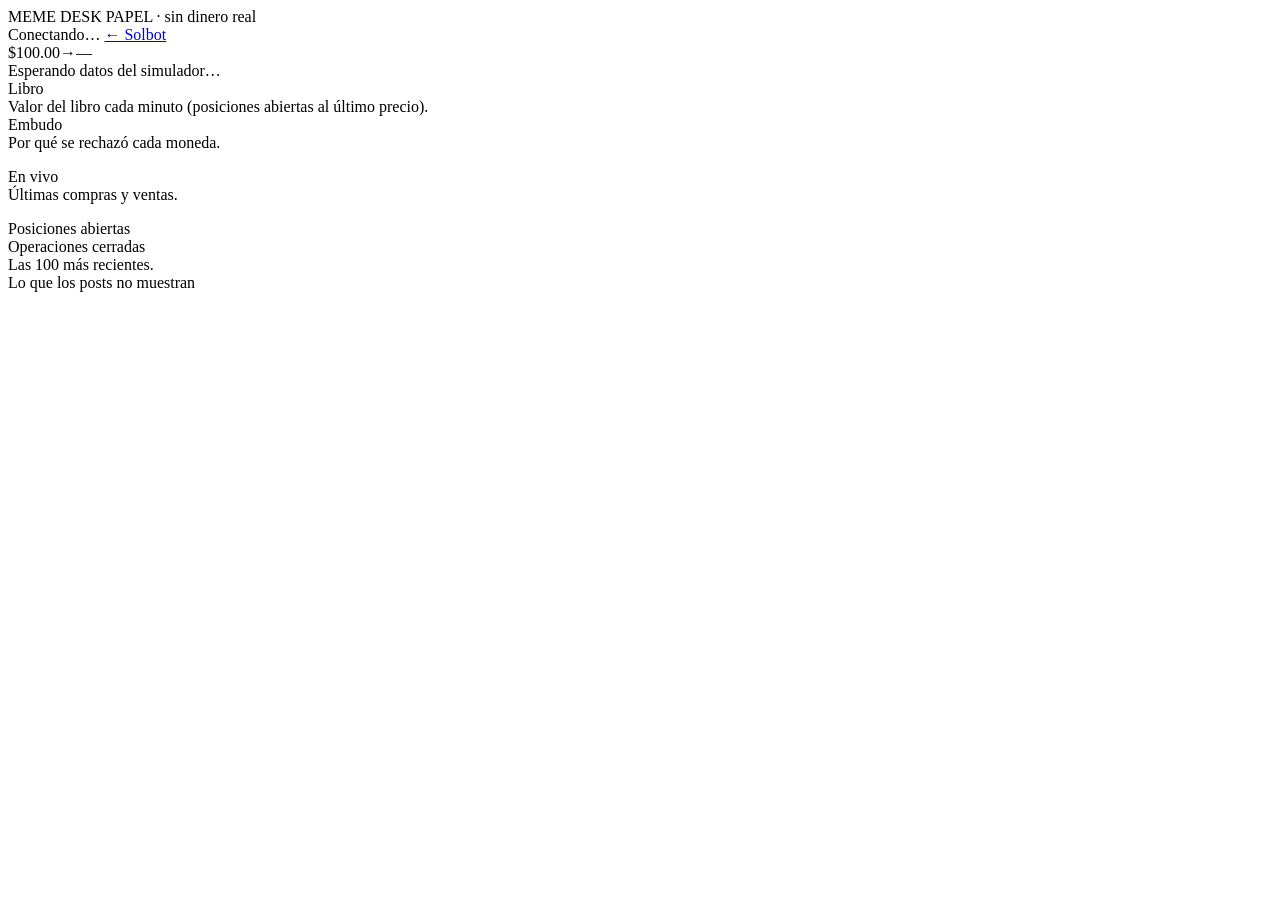
==== solbot/web/meme.html @ 55ee3d6f "Meme Desk: dashboard del simulador de memecoins en /meme Lee data/meme (solo lectura): libro vs. ini" ====
<!doctype html>
<html lang="es" data-theme="dark">
<head>
<meta charset="utf-8">
<meta name="viewport" content="width=device-width, initial-scale=1">
<meta name="color-scheme" content="dark light">
<title>Meme Desk</title>
<link rel="icon" href="/static/icon.svg" type="image/svg+xml">
<link rel="preconnect" href="https://fonts.googleapis.com">
<link rel="preconnect" href="https://fonts.gstatic.com" crossorigin>
<link rel="stylesheet" href="https://fonts.googleapis.com/css2?family=Manrope:wght@400;500;600;700;800&family=JetBrains+Mono:wght@500;700&display=swap">
<link rel="stylesheet" href="/static/app.css">
<link rel="stylesheet" href="/static/meme.css">
<script src="/static/vendor/lightweight-charts.standalone.production.js" defer></script>
<script src="/static/meme.js" defer></script>
</head>
<body class="meme">
<main class="desk">
  <header class="desk__top">
    <div class="desk__brand">
      <span class="desk__dot" id="liveDot"></span>
      <span class="desk__name">MEME DESK</span>
      <span class="chip chip--live">PAPEL · sin dinero real</span>
    </div>
    <div class="desk__meta">
      <span id="updated">Conectando…</span>
      <a class="btn btn--small" href="/">← Solbot</a>
    </div>
  </header>

  <section class="headline" aria-live="polite">
    <div class="headline__line"><span id="hStart">$100.00</span><span class="headline__arrow">→</span><span id="hNow">—</span></div>
    <div class="headline__sub" id="hSub">Esperando datos del simulador…</div>
  </section>

  <section class="stats" id="stats"></section>

  <section class="grid-desk">
    <article class="card card--curve">
      <div class="card__head">
        <div><div class="card__title">Libro</div><div class="card__caption">Valor del libro cada minuto (posiciones abiertas al último precio).</div></div>
      </div>
      <div class="curve" id="curve"></div>
    </article>

    <article class="card card--funnel">
      <div class="card__head"><div><div class="card__title">Embudo</div><div class="card__caption">Por qué se rechazó cada moneda.</div></div></div>
      <ul class="funnel" id="funnel"></ul>
    </article>

    <article class="card card--feed">
      <div class="card__head"><div><div class="card__title">En vivo</div><div class="card__caption">Últimas compras y ventas.</div></div></div>
      <ol class="feed" id="feed"></ol>
    </article>

    <article class="card card--open">
      <div class="card__head"><div><div class="card__title">Posiciones abiertas</div><div class="card__caption" id="openCaption"></div></div></div>
      <div class="table-scroll"><table class="table" id="openTable"></table></div>
    </article>

    <article class="card card--closed">
      <div class="card__head"><div><div class="card__title">Operaciones cerradas</div><div class="card__caption">Las 100 más recientes.</div></div></div>
      <div class="table-scroll"><table class="table" id="closedTable"></table></div>
    </article>

    <article class="card card--truth">
      <div class="card__head"><div><div class="card__title">Lo que los posts no muestran</div></div></div>
      <ul class="truth" id="truth"></ul>
    </article>
  </section>
</main>
</body>
</html>
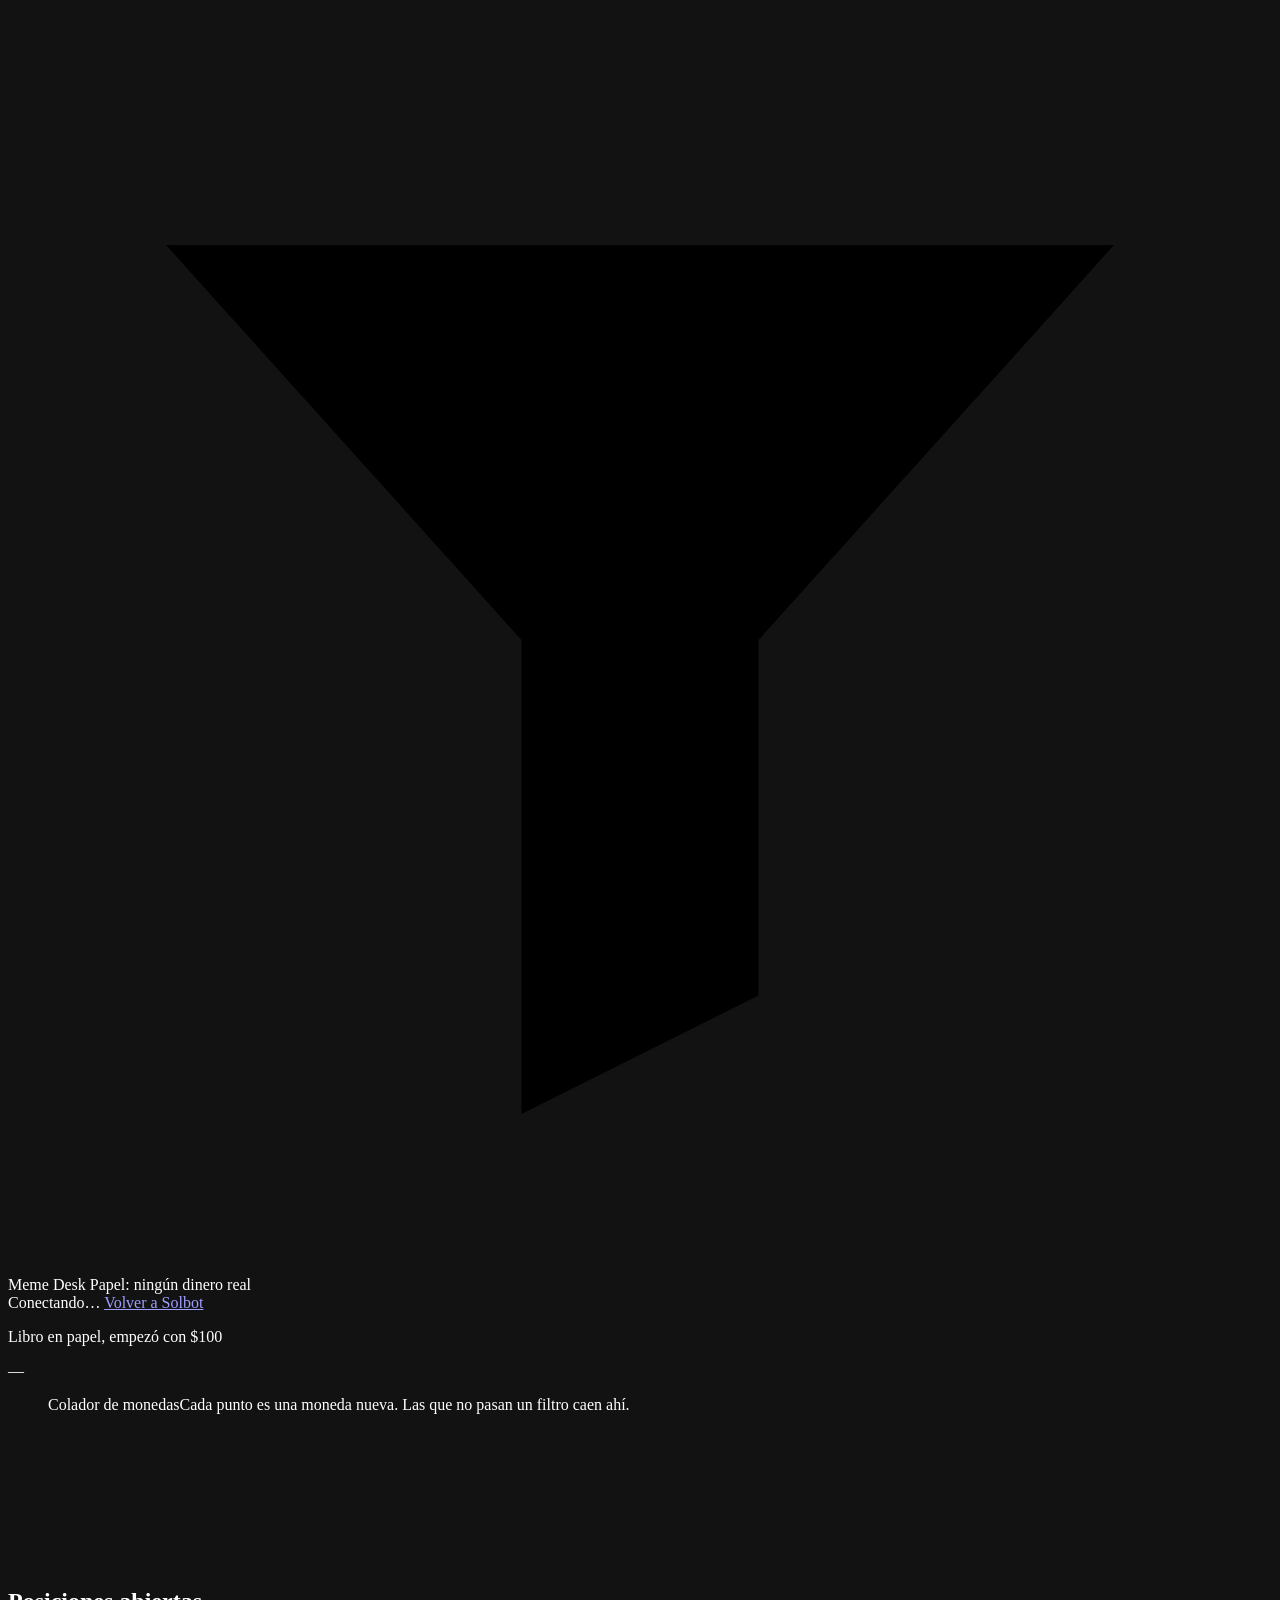
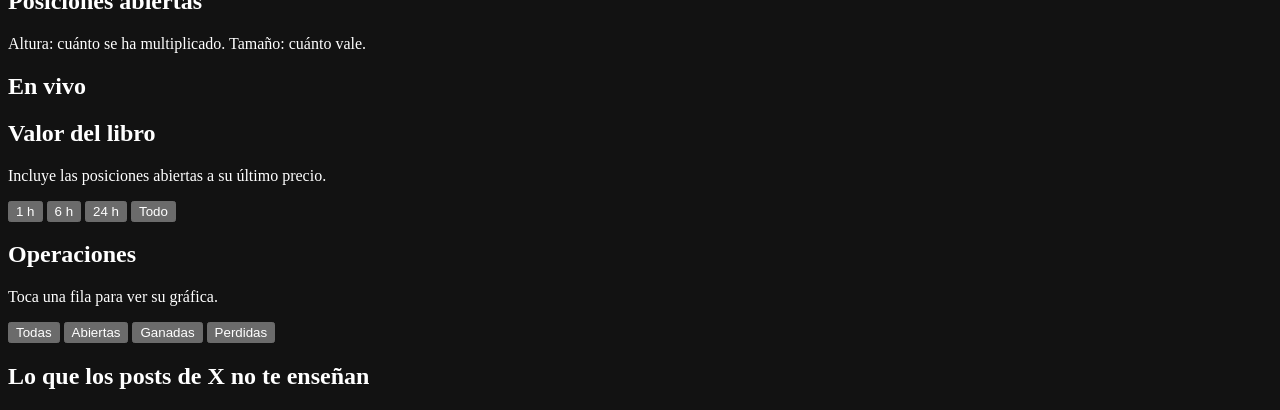
==== commit a735743f: "Meme Desk: rediseño interactivo Colador animado de monedas por filtro, radar de posiciones (múltiplo" ====
--- a/solbot/web/meme.html
+++ b/solbot/web/meme.html
@@ -1,73 +1,112 @@
 <!doctype html>
-<html lang="es" data-theme="dark">
+<html lang="es">
 <head>
 <meta charset="utf-8">
 <meta name="viewport" content="width=device-width, initial-scale=1">
-<meta name="color-scheme" content="dark light">
+<meta name="color-scheme" content="dark">
 <title>Meme Desk</title>
 <link rel="icon" href="/static/icon.svg" type="image/svg+xml">
 <link rel="preconnect" href="https://fonts.googleapis.com">
 <link rel="preconnect" href="https://fonts.gstatic.com" crossorigin>
-<link rel="stylesheet" href="https://fonts.googleapis.com/css2?family=Manrope:wght@400;500;600;700;800&family=JetBrains+Mono:wght@500;700&display=swap">
-<link rel="stylesheet" href="/static/app.css">
+<link rel="stylesheet" href="https://fonts.googleapis.com/css2?family=Unbounded:wght@400;600;800&family=Geist:wght@400;500;600;700&display=swap">
 <link rel="stylesheet" href="/static/meme.css">
 <script src="/static/vendor/lightweight-charts.standalone.production.js" defer></script>
 <script src="/static/meme.js" defer></script>
 </head>
-<body class="meme">
-<main class="desk">
-  <header class="desk__top">
-    <div class="desk__brand">
-      <span class="desk__dot" id="liveDot"></span>
-      <span class="desk__name">MEME DESK</span>
-      <span class="chip chip--live">PAPEL · sin dinero real</span>
+<body>
+<div class="page">
+  <header class="bar">
+    <div class="bar__brand">
+      <svg class="bar__mark" viewBox="0 0 32 32" aria-hidden="true"><path d="M4 6h24l-9 10v9l-6 3V16z"/></svg>
+      <span class="bar__name">Meme Desk</span>
+      <span class="paper" title="El simulador nunca firma ni envía órdenes">Papel: ningún dinero real</span>
     </div>
-    <div class="desk__meta">
-      <span id="updated">Conectando…</span>
-      <a class="btn btn--small" href="/">← Solbot</a>
+    <div class="bar__right">
+      <span class="pulse" id="pulse" aria-hidden="true"></span>
+      <span id="updated" class="bar__updated">Conectando…</span>
+      <a class="bar__back" href="/">Volver a Solbot</a>
     </div>
   </header>
 
-  <section class="headline" aria-live="polite">
-    <div class="headline__line"><span id="hStart">$100.00</span><span class="headline__arrow">→</span><span id="hNow">—</span></div>
-    <div class="headline__sub" id="hSub">Esperando datos del simulador…</div>
+  <section class="hero">
+    <div class="hero__money">
+      <p class="hero__label">Libro en papel, empezó con <span id="startCash">$100</span></p>
+      <div class="hero__value" id="value" aria-live="polite">—</div>
+      <p class="hero__delta" id="delta"></p>
+      <dl class="hero__facts" id="facts"></dl>
+    </div>
+    <figure class="sieve">
+      <figcaption class="sieve__caption"><span id="sieveTitle">Colador de monedas</span><span class="sieve__hint">Cada punto es una moneda nueva. Las que no pasan un filtro caen ahí.</span></figcaption>
+      <canvas id="sieve" aria-hidden="true"></canvas>
+      <ol class="gates" id="gates"></ol>
+    </figure>
   </section>
 
-  <section class="stats" id="stats"></section>
+  <section class="duo">
+    <div class="panel panel--radar">
+      <div class="panel__head">
+        <div>
+          <h2>Posiciones abiertas</h2>
+          <p id="radarSub">Altura: cuánto se ha multiplicado. Tamaño: cuánto vale.</p>
+        </div>
+      </div>
+      <div class="radar" id="radar"></div>
+    </div>
+    <aside class="tape" aria-label="Movimientos en vivo">
+      <h2>En vivo</h2>
+      <ol id="tape"></ol>
+    </aside>
+  </section>
 
-  <section class="grid-desk">
-    <article class="card card--curve">
-      <div class="card__head">
-        <div><div class="card__title">Libro</div><div class="card__caption">Valor del libro cada minuto (posiciones abiertas al último precio).</div></div>
+  <section class="panel panel--curve">
+    <div class="panel__head">
+      <div><h2>Valor del libro</h2><p>Incluye las posiciones abiertas a su último precio.</p></div>
+      <div class="seg" role="tablist" aria-label="Rango" id="ranges">
+        <button role="tab" data-h="1">1 h</button>
+        <button role="tab" data-h="6">6 h</button>
+        <button role="tab" data-h="24">24 h</button>
+        <button role="tab" data-h="0" aria-selected="true">Todo</button>
       </div>
-      <div class="curve" id="curve"></div>
-    </article>
+    </div>
+    <div class="curve" id="curve"><div class="tip" id="curveTip" hidden></div></div>
+  </section>
 
-    <article class="card card--funnel">
-      <div class="card__head"><div><div class="card__title">Embudo</div><div class="card__caption">Por qué se rechazó cada moneda.</div></div></div>
-      <ul class="funnel" id="funnel"></ul>
-    </article>
+  <section class="panel panel--trades">
+    <div class="panel__head">
+      <div><h2>Operaciones</h2><p>Toca una fila para ver su gráfica.</p></div>
+      <div class="seg" role="tablist" aria-label="Filtro" id="filters">
+        <button role="tab" data-f="all" aria-selected="true">Todas</button>
+        <button role="tab" data-f="open">Abiertas</button>
+        <button role="tab" data-f="win">Ganadas</button>
+        <button role="tab" data-f="loss">Perdidas</button>
+      </div>
+    </div>
+    <div class="scroll"><table class="trades" id="trades"></table></div>
+  </section>
 
-    <article class="card card--feed">
-      <div class="card__head"><div><div class="card__title">En vivo</div><div class="card__caption">Últimas compras y ventas.</div></div></div>
-      <ol class="feed" id="feed"></ol>
-    </article>
+  <section class="truth" aria-labelledby="truthTitle">
+    <h2 id="truthTitle">Lo que los posts de X no te enseñan</h2>
+    <ul id="truth"></ul>
+  </section>
+</div>
 
-    <article class="card card--open">
-      <div class="card__head"><div><div class="card__title">Posiciones abiertas</div><div class="card__caption" id="openCaption"></div></div></div>
-      <div class="table-scroll"><table class="table" id="openTable"></table></div>
-    </article>
+<div class="radar-tip" id="radarTip" hidden></div>
 
-    <article class="card card--closed">
-      <div class="card__head"><div><div class="card__title">Operaciones cerradas</div><div class="card__caption">Las 100 más recientes.</div></div></div>
-      <div class="table-scroll"><table class="table" id="closedTable"></table></div>
-    </article>
-
-    <article class="card card--truth">
-      <div class="card__head"><div><div class="card__title">Lo que los posts no muestran</div></div></div>
-      <ul class="truth" id="truth"></ul>
-    </article>
-  </section>
-</main>
+<div class="drawer" id="drawer" hidden>
+  <div class="drawer__backdrop" data-close></div>
+  <article class="drawer__panel" role="dialog" aria-modal="true" aria-labelledby="dTitle" tabindex="-1">
+    <header class="drawer__head">
+      <div>
+        <h3 id="dTitle">—</h3>
+        <p id="dSub"></p>
+      </div>
+      <button class="drawer__close" data-close aria-label="Cerrar">×</button>
+    </header>
+    <dl class="drawer__stats" id="dStats"></dl>
+    <div class="drawer__chart" id="dChart"></div>
+    <ol class="drawer__events" id="dEvents"></ol>
+    <p class="drawer__links" id="dLinks"></p>
+  </article>
+</div>
 </body>
 </html>
